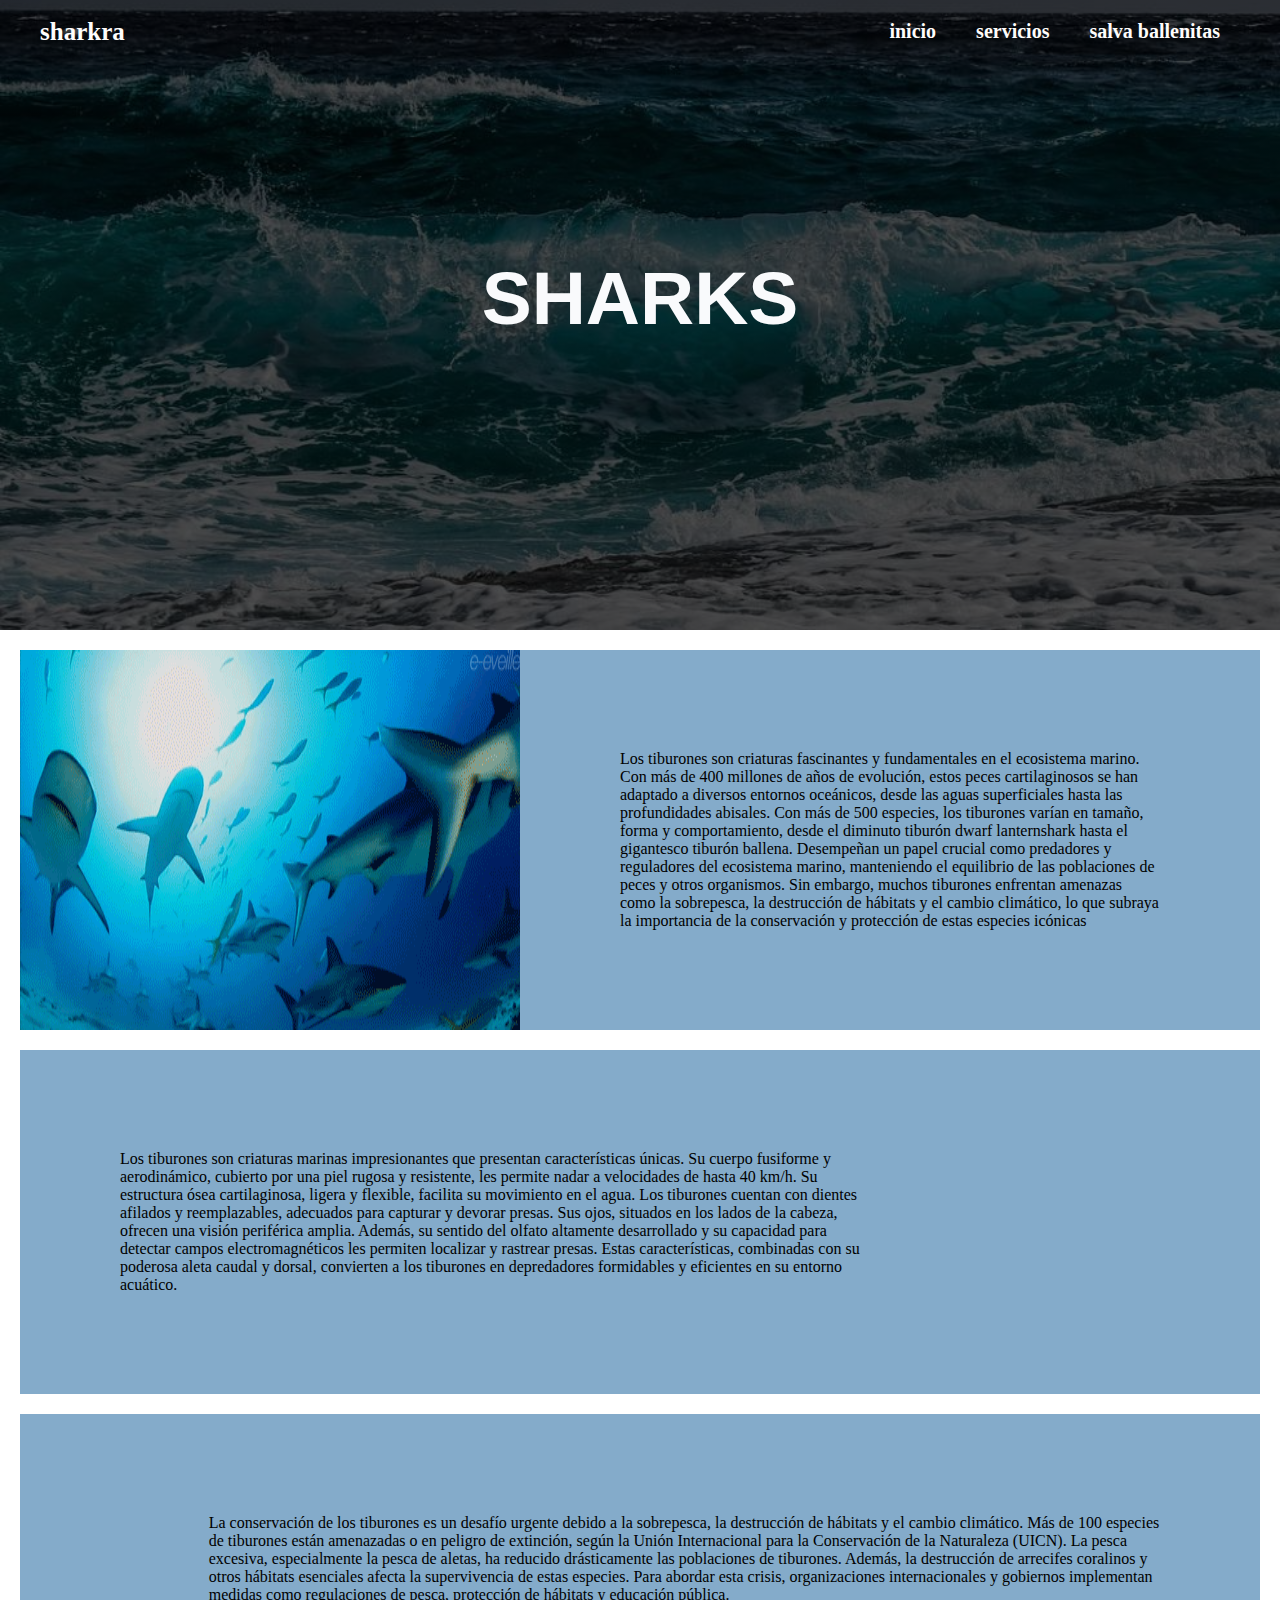
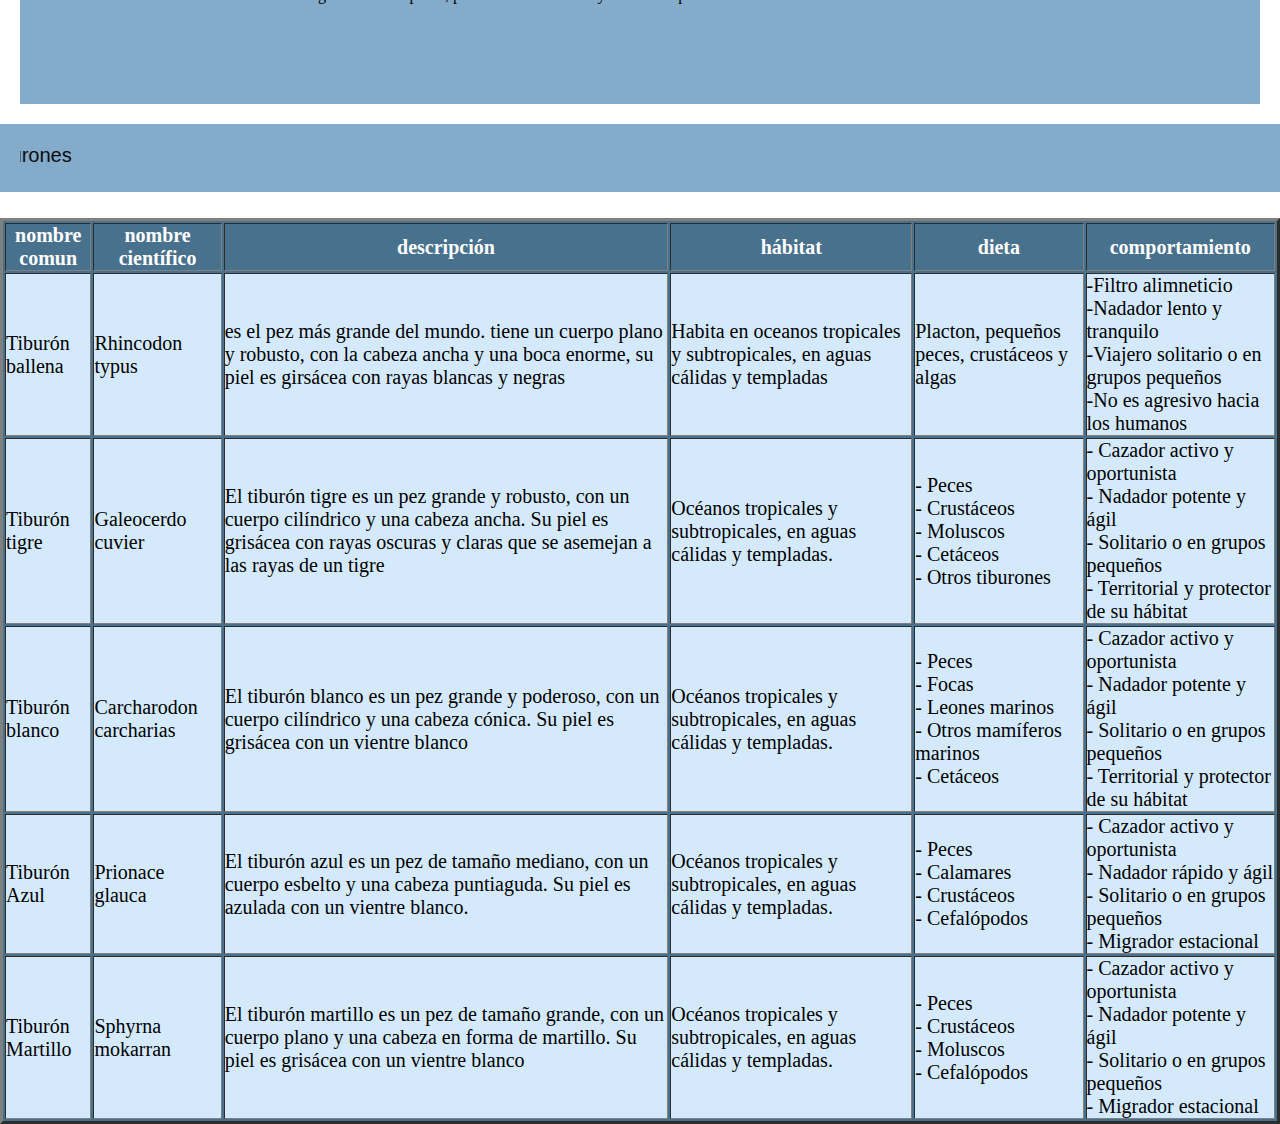
==== mas.html @ 037b0277 "Add files via upload" ====
<!DOCTYPE html>
<html lang="en">

<head>
    <meta charset="UTF-8">
    <meta name="viewport" content="width=device-width, initial-scale=1.0">
    <title>Document</title>
    <link rel="icon" type="image/png" href="images/sharki.png">

    <style>
        * {

            margin: 0;
            padding: 0;
            box-sizing: border-box;
            text-decoration: none;
            list-style: none;
        }


        .container {
            max-width: 1200px;
            margin: 0 auto;

        }

        .header {
            background-image: linear-gradient(rgba(0, 0, 0, 0.7),
                    rgba(0, 0, 0, 0.7)),
                url(images/oceano1.jpg);
            background-position: center bottom;
            background-repeat: no-repeat;
            background-size: cover;
            min-height: 70vh;
            display: flex;
            align-items: center;
        }

        .menu {
            position: absolute;
            top: 0;
            left: 0;
            right: 0;
            display: flex;
            align-items: center;
            justify-content: space-between;

        }

        .logo {
            color: #FFFDFC;
            font-size: 25px;
            font-weight: 800;
        }

        .menu .navbar ul li {
            position: relative;
            float: left;
        }

        .menu .navbar ul li a {
            font-size: 20px;
            padding: 20px;
            color: #FFFDFC;
            display: block;
            font-weight: 600;

        }

        .menu .navbar ul li a:hover {
            color: #658eab;
        }

        #menu {
            display: none;
        }

        .menu-icono {
            width: 25px;

        }

        .menu label {
            cursor: pointer;
            display: none;
        }

        .header-content {
            text-align: center;
        }

        .header-content h1 {
            font-size: 75px;
            font-family: 'Franklin Gothic Medium', 'Arial Narrow', Arial, sans-serif;
            line-height: 80px;
            color: #F9FAFC;
            text-transform: uppercase;
            margin-bottom: 35px;
        }

        .header-content p {
            font-size: 20px;
            color: #eaf4fe;
            padding: 0 250px;
            margin-bottom: 30px;
        }

        .services {
            background-image: linear-gradient(rgba(0, 0, 0, 0.7),
                    rgba(0, 0, 0, 0.7)),
                url(images/shark.jpg);
            background-position: center center;
            background-repeat: no-repeat;
            background-size: cover;
            background-attachment: fixed;
            padding: 100px 0;
        }

        .services-content {
            text-align: center;
        }

        .services-content h2 {
            font-size: 55px;
            line-height: 70px;
            color: #F9FAFC;
            text-transform: uppercase;
            margin-bottom: 50PX;
        }

        .services-content p {
            font-size: 20px;
            color: #C5C5C5;
            margin-bottom: 50px;
            padding: 0 100px;
        }

        .services-group {
            display: flex;
            justify-content: space-between;
            margin-bottom: 50px;
        }

        .services-1 {
            padding: 0 100px;
        }

        .services-1 img {
            width: 25px;
            margin-bottom: 15px;
            background-color: #E1E2E6;
            color: #E1E2E6;
        }

        .services-1 h3 {
            color: #bedffb;
            font-size: 18px;

        }

        .ram {
            background: #84abca;
            margin-bottom: 40px;
            justify-content: left;
            display: flex;
            margin: 20px;

        }

        .sar {
            margin: 100px;
        }

        .sec {
            align-items: center;
            justify-content: center;
        }

        .sec table {
            background-color: #48718d;
            justify-content: center;
            justify-items: center;
            font-size: 20px;
            font-family: Cambria, Cochin, Georgia, Times, 'Times New Roman', serif;
        }

        .sec td {
            background-color: #d4eafc;
        }

        .sec th {

            color: #FFFDFC;
        }

        .mar {
            font-size: 20px;
            font-family: Impact, Haettenschweiler, 'Arial Narrow Bold', sans-serif;
            margin-top: 20px;
            padding: 20px;
            margin-bottom: 26px;
            background-color: #84abca;
        }

        @media(max-width:991px) {

            .menu {
                padding: 30px;
            }

            .menu label {
                display: initial;
            }

            .menu .navbar {
                position: absolute;
                top: 100%;
                left: 0;
                right: 0;
                background-color: #48718d;
                display: none;
            }

            .menu.navbar ul li {
                width: 100%;
            }

            #menu:checked~.navbar {
                display: initial;
            }

            .header {
                min-height: 0vh;
            }

            .header-content {
                padding: 100px 50px;

            }

            .header-content p {
                padding: 0;
            }

            .ram content {
                padding: 100px
            }




        }
    </style>


</head>

<body>
    <header class="header">

        <div class="menu container">
            <a href="#" class="logo">sharkra</a>
            <input type="checkbox" id="menu" />

            <label for="menu">
                <img src="images/menu.png" class="menu-icono" alt="">
            </label>

            <nav class="navbar">
                <ul>
                    <li><a href="inicio.html">inicio</a></li>
                    <li><a href="servicios.html">servicios</a></li>
                    <li><a href="salva.html">salva ballenitas</a></li>

                </ul>
            </nav>
        </div>

        <div class="header-content container">
            <h1>sharks</h1>

        </div>

    </header>

    <section>

        <div class="ram">
            <img src="images/ti2.gif" alt="">
            <div class="sar">

                <p>
                    Los tiburones son criaturas fascinantes y fundamentales en el ecosistema marino. Con más de 400
                    millones de años de evolución, estos peces cartilaginosos se han adaptado a diversos entornos
                    oceánicos, desde las aguas superficiales hasta las profundidades abisales. Con más de 500 especies,
                    los tiburones varían en tamaño, forma y comportamiento, desde el diminuto tiburón dwarf lanternshark
                    hasta el gigantesco tiburón ballena. Desempeñan un papel crucial como predadores y reguladores del
                    ecosistema marino, manteniendo el equilibrio de las poblaciones de peces y otros organismos. Sin
                    embargo,
                    muchos tiburones enfrentan amenazas como la sobrepesca, la destrucción de hábitats y el cambio
                    climático, lo que subraya la importancia de la conservación y protección de estas especies icónicas
                </p>
            </div>
        </div>
    </section>


    <section>

        <div class="ram">
            <div class="sar">
                <p>
                    Los tiburones son criaturas marinas impresionantes que
                    presentan características únicas. Su cuerpo fusiforme y
                    aerodinámico, cubierto por una piel rugosa y resistente,
                    les permite nadar a velocidades de hasta 40 km/h.
                    Su estructura ósea cartilaginosa, ligera y flexible,
                    facilita su movimiento en el agua. Los tiburones cuentan
                    con dientes afilados y reemplazables, adecuados para
                    capturar y devorar presas. Sus ojos, situados en los lados
                    de la cabeza, ofrecen una visión periférica amplia.
                    Además, su sentido del olfato altamente desarrollado
                    y su capacidad para detectar campos electromagnéticos
                    les permiten localizar y rastrear presas.
                    Estas características, combinadas con su poderosa
                    aleta caudal y dorsal, convierten a los tiburones
                    en depredadores formidables y eficientes en su
                    entorno acuático.
                </p>
            </div>

            <video autoplay loop muted width="600px">
                <source src="31722-388997376_small.mp4 ">

        </div>

        <div class="ram">
            <img src="images/ti.gif" width="400px" alt="">
            <div class="sar">

                <p>
                    La conservación de los tiburones es un desafío urgente debido a la sobrepesca, la destrucción de
                    hábitats y el cambio climático. Más de 100 especies de tiburones están amenazadas o en peligro de
                    extinción, según la Unión Internacional para la Conservación de la Naturaleza (UICN). La pesca
                    excesiva, especialmente la pesca de aletas, ha reducido drásticamente las poblaciones de tiburones.
                    Además, la destrucción de arrecifes coralinos y otros hábitats esenciales afecta la supervivencia de
                    estas especies. Para abordar esta crisis, organizaciones internacionales y gobiernos implementan
                    medidas como regulaciones de pesca, protección de hábitats y educación pública.
                </p>
            </div>


        </div>

    </section>


    <section class="sec">
        <div class="mar">
            <marquee behavior="" direction="right">tabla de tiburones</marquee>

        </div>
        <table>
            <table border="3px">
                <th>nombre comun</th>
                <th>nombre científico</th>
                <th>descripción</th>
                <th>hábitat</th>
                <th>dieta</th>
                <th>comportamiento</th>




                <tr>
                    <td>Tiburón ballena</td>
                    <td>Rhincodon typus</td>
                    <td>es el pez más grande del mundo. tiene un cuerpo plano y robusto,
                        con la cabeza ancha y una boca enorme, su piel es girsácea con rayas blancas y negras
                    </td>
                    <td>Habita en oceanos tropicales y subtropicales, en aguas cálidas y templadas</td>
                    <td>Placton, pequeños peces, crustáceos y algas</td>
                    <td>-Filtro alimneticio<br>
                        -Nadador lento y tranquilo<br>
                        -Viajero solitario o en grupos pequeños<br>
                        -No es agresivo hacia los humanos<br>
                    </td>

                </tr>
                <tr>
                    <td>Tiburón tigre</td>
                    <td>Galeocerdo cuvier</td>
                    <td>El tiburón tigre es un pez grande y robusto, con un cuerpo cilíndrico y una cabeza ancha. Su
                        piel es grisácea con rayas oscuras y claras que se asemejan a las rayas de un tigre</td>
                    <td>Océanos tropicales y subtropicales, en aguas cálidas y templadas.</td>
                    <td>- Peces<br>
                        - Crustáceos<br>
                        - Moluscos<br>
                        - Cetáceos<br>
                        - Otros tiburones<br>
                    </td>
                    <td>- Cazador activo y oportunista<br>
                        - Nadador potente y ágil<br>
                        - Solitario o en grupos pequeños<br>
                        - Territorial y protector de su hábitat<br>

                    </td>

                </tr>
                <tr>
                    <td>Tiburón blanco</td>
                    <td>Carcharodon carcharias
                    </td>
                    <td>El tiburón blanco es un pez grande y poderoso, con un cuerpo cilíndrico y una cabeza cónica. Su
                        piel es grisácea con un vientre blanco</td>
                    <td>Océanos tropicales y subtropicales, en aguas cálidas y templadas.</td>
                    <td>

                        - Peces<br>
                        - Focas<br>
                        - Leones marinos<br>
                        - Otros mamíferos marinos<br>
                        - Cetáceos<br>
                    </td>
                    <td>- Cazador activo y oportunista<br>
                        - Nadador potente y ágil<br>
                        - Solitario o en grupos pequeños<br>
                        - Territorial y protector de su hábitat</td>

                </tr>
                <tr>
                    <td>Tiburón Azul</td>
                    <td>Prionace glauca
                    </td>
                    <td>
                        El tiburón azul es un pez de tamaño mediano, con un cuerpo esbelto y una cabeza puntiaguda. Su
                        piel es azulada con un vientre blanco.</td>
                    <td>Océanos tropicales y subtropicales, en aguas cálidas y templadas. </td>
                    <td>- Peces<br>
                        - Calamares<br>
                        - Crustáceos<br>
                        - Cefalópodos<br>
                    </td>
                    <td>- Cazador activo y oportunista<br>
                        - Nadador rápido y ágil<br>
                        - Solitario o en grupos pequeños<br>
                        - Migrador estacional<br>
                    </td>

                </tr>
                <tr>
                    <td>Tiburón Martillo</td>
                    <td>Sphyrna mokarran
                    </td>
                    <td>El tiburón martillo es un pez de tamaño grande, con un cuerpo plano y una cabeza en forma de
                        martillo. Su piel es grisácea con un vientre blanco</td>
                    <td>Océanos tropicales y subtropicales, en aguas cálidas y templadas.</td>
                    <td>
                        - Peces<br>
                        - Crustáceos<br>
                        - Moluscos<br>
                        - Cefalópodos<br>
                    </td>
                    <td>- Cazador activo y oportunista<br>
                        - Nadador potente y ágil<br>
                        - Solitario o en grupos pequeños<br>
                        - Migrador estacional<br>
                    </td>

                </tr>

            </table>

    </section>

</body>

</html>
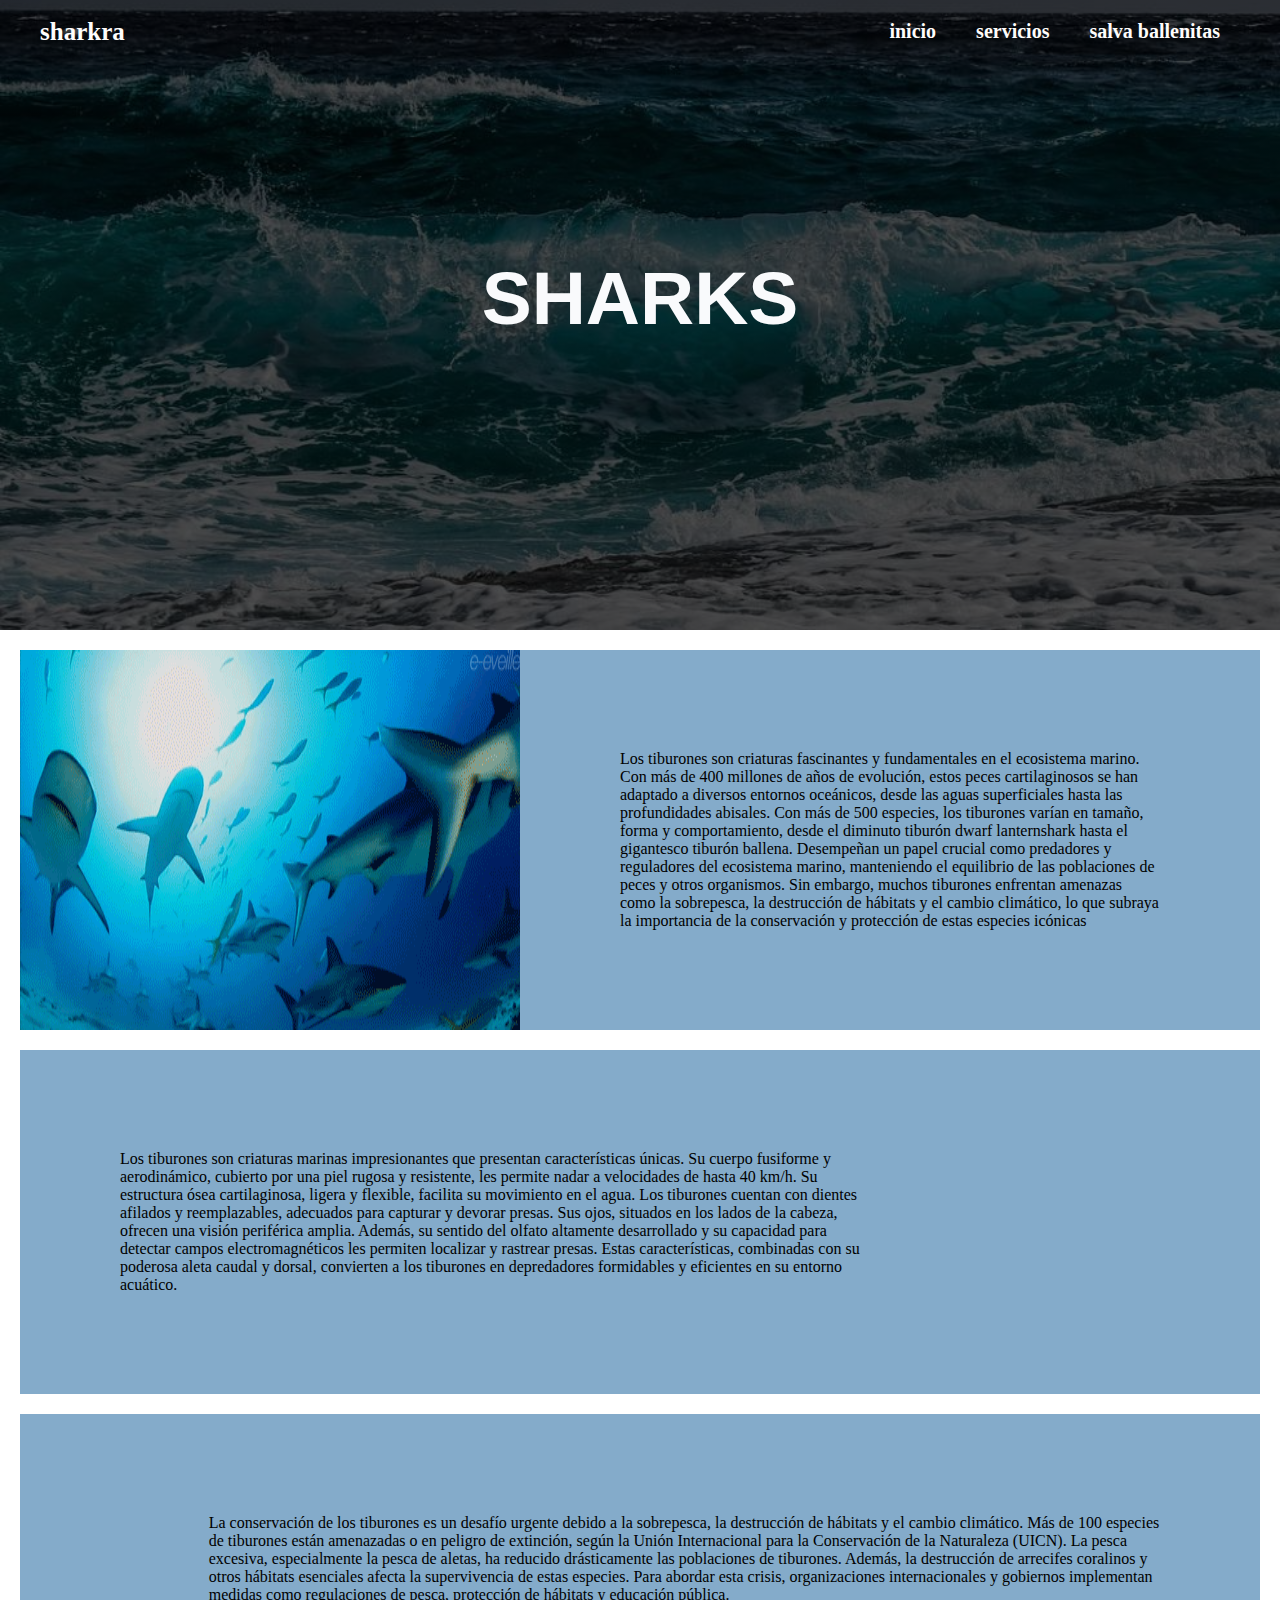
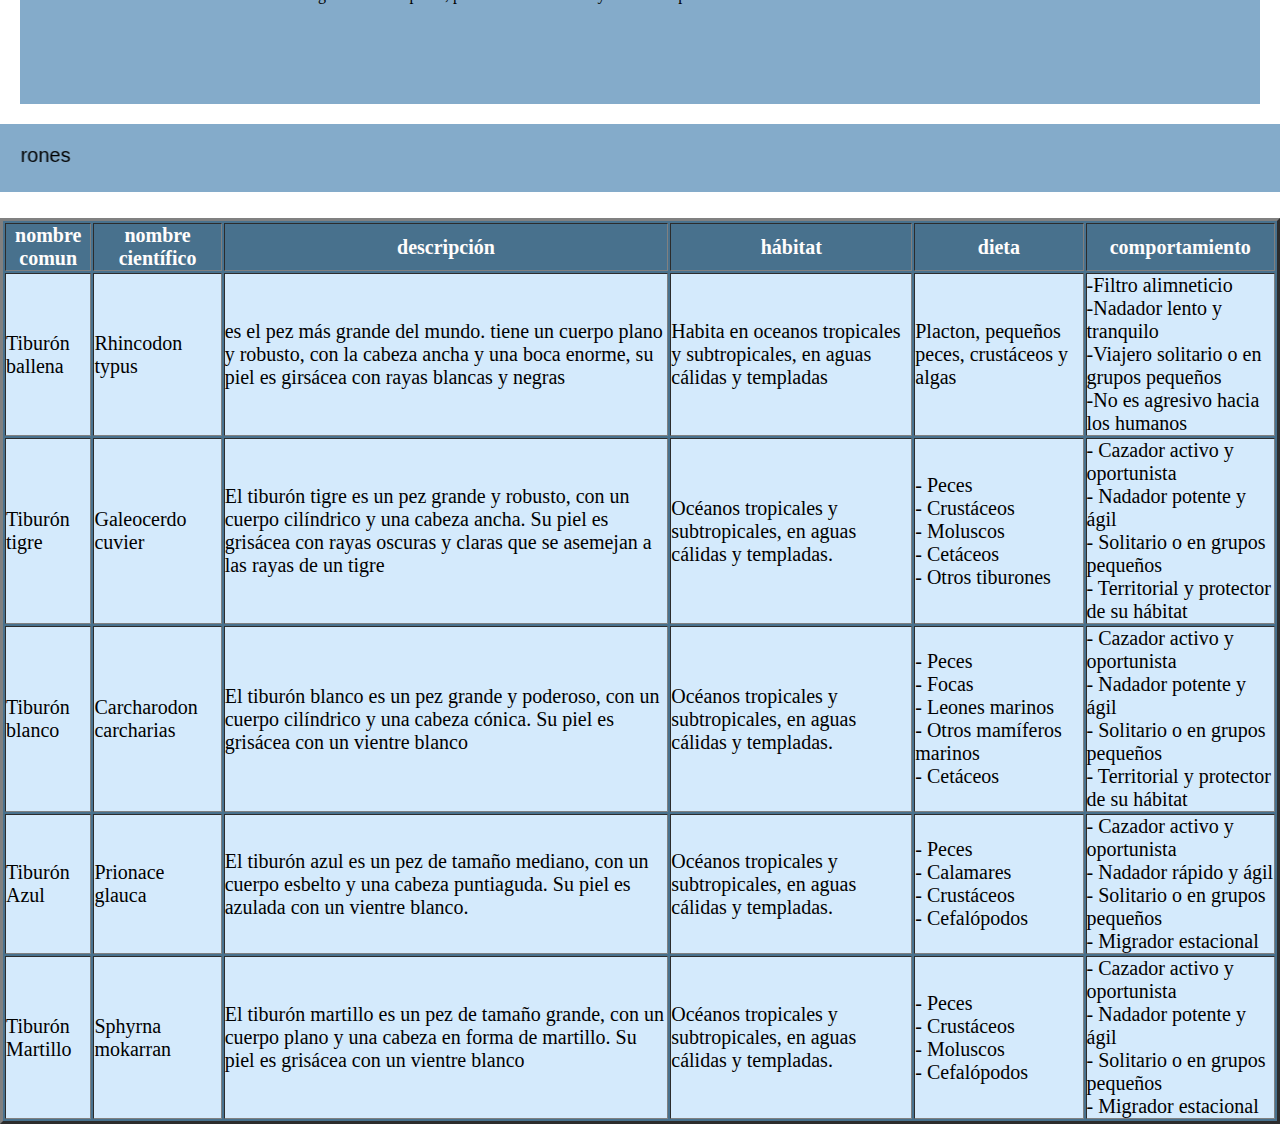
==== commit 97212058: "Update mas.html" ====
--- a/mas.html
+++ b/mas.html
@@ -268,7 +268,7 @@
 
             <nav class="navbar">
                 <ul>
-                    <li><a href="inicio.html">inicio</a></li>
+                    <li><a href="index.html">inicio</a></li>
                     <li><a href="servicios.html">servicios</a></li>
                     <li><a href="salva.html">salva ballenitas</a></li>
 
@@ -475,4 +475,4 @@
 
 </body>
 
-</html>+</html>
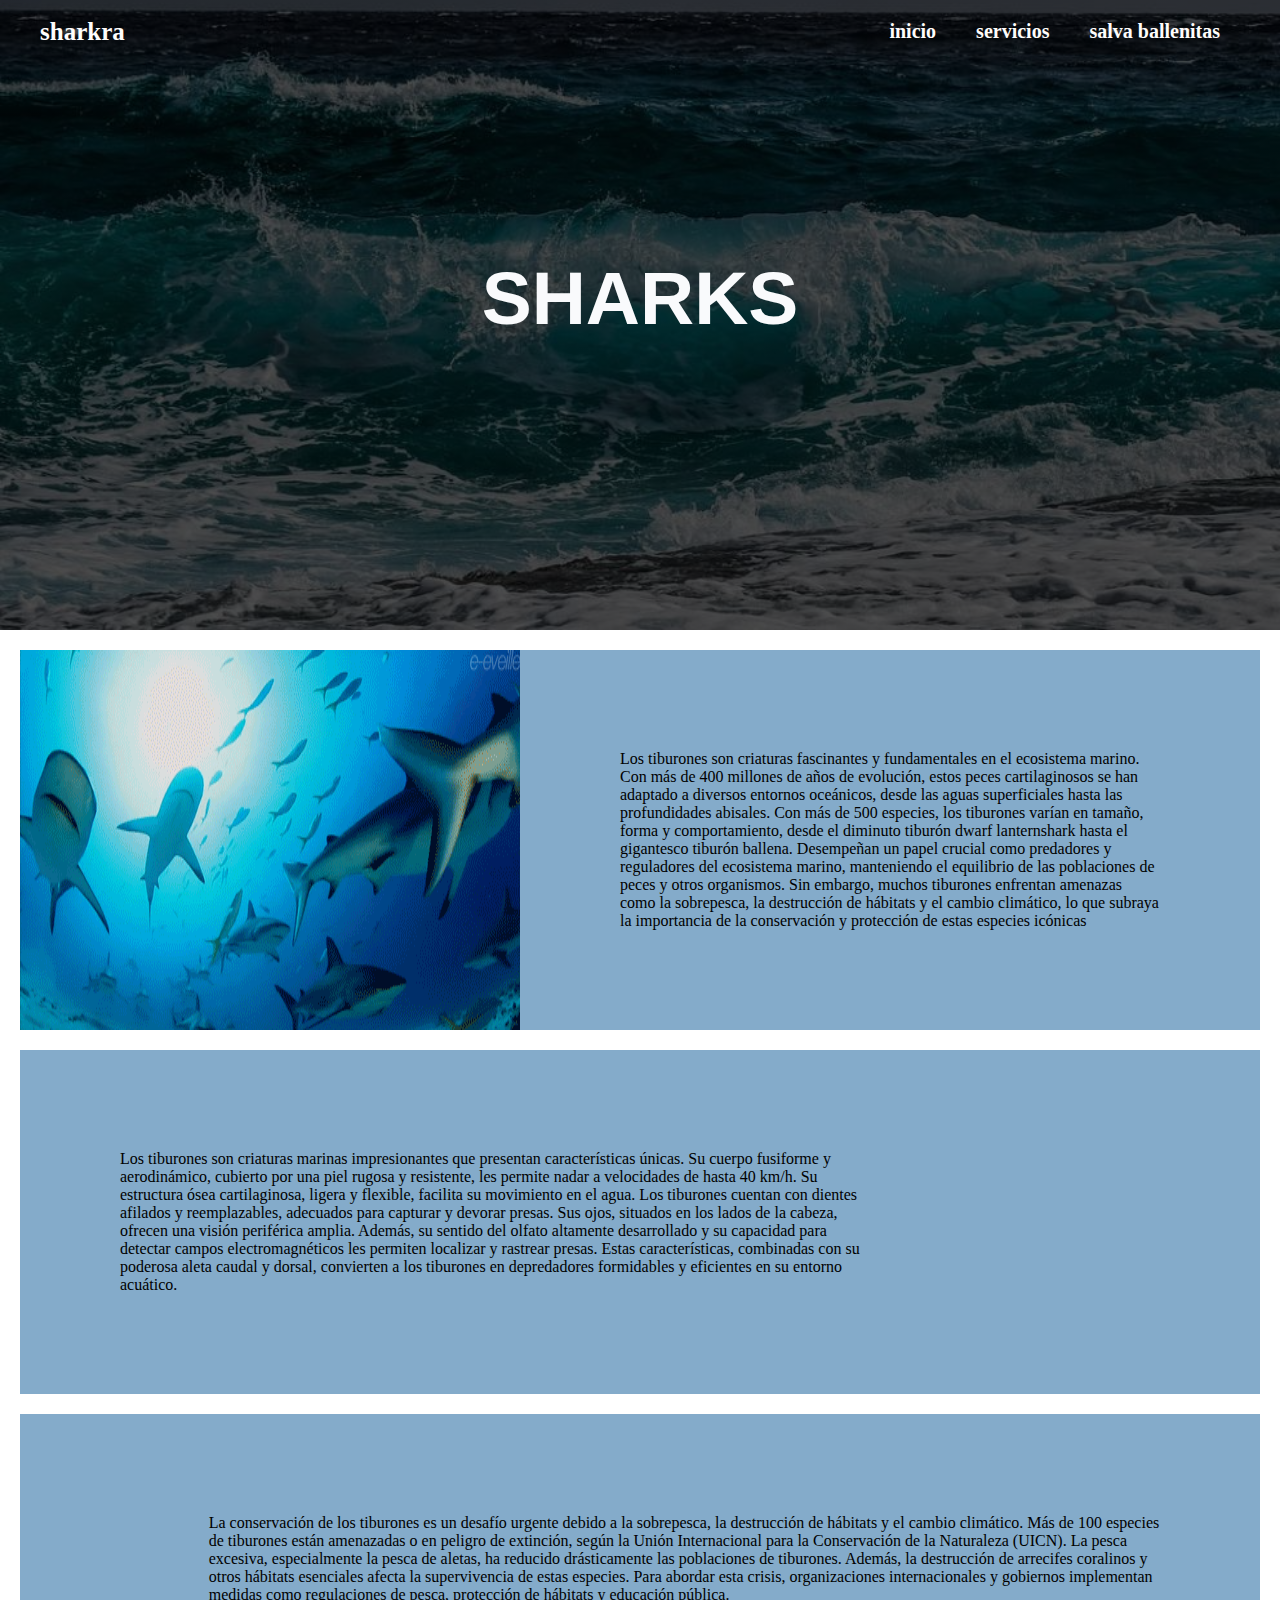
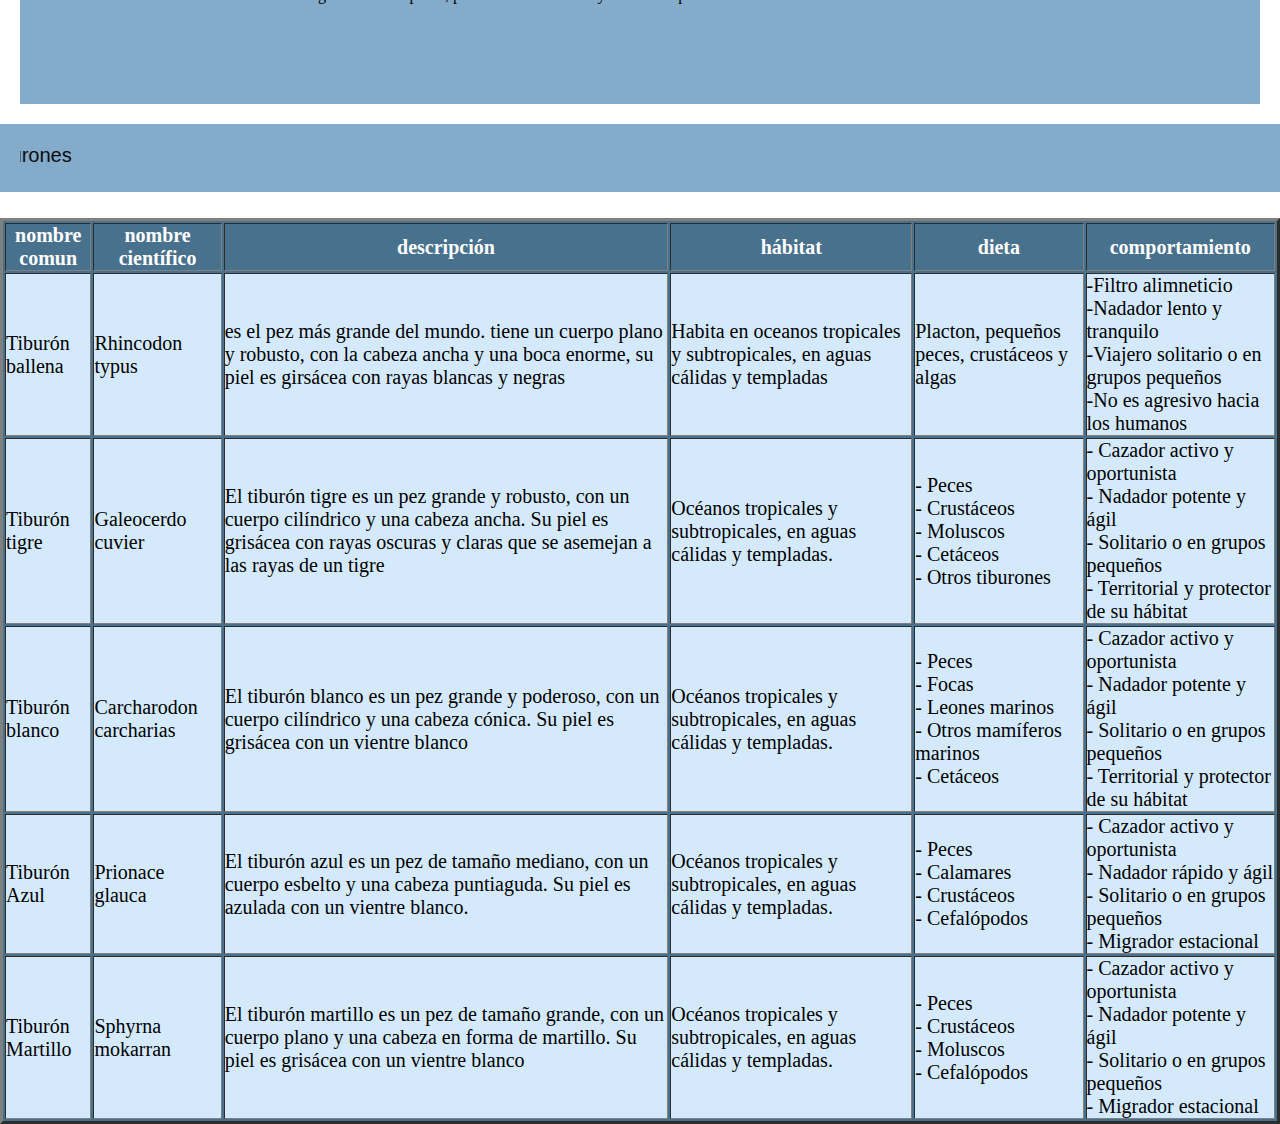
==== commit c3a9a253: "Add files via upload" ====
--- a/mas.html
+++ b/mas.html
@@ -475,4 +475,4 @@
 
 </body>
 
-</html>
+</html>